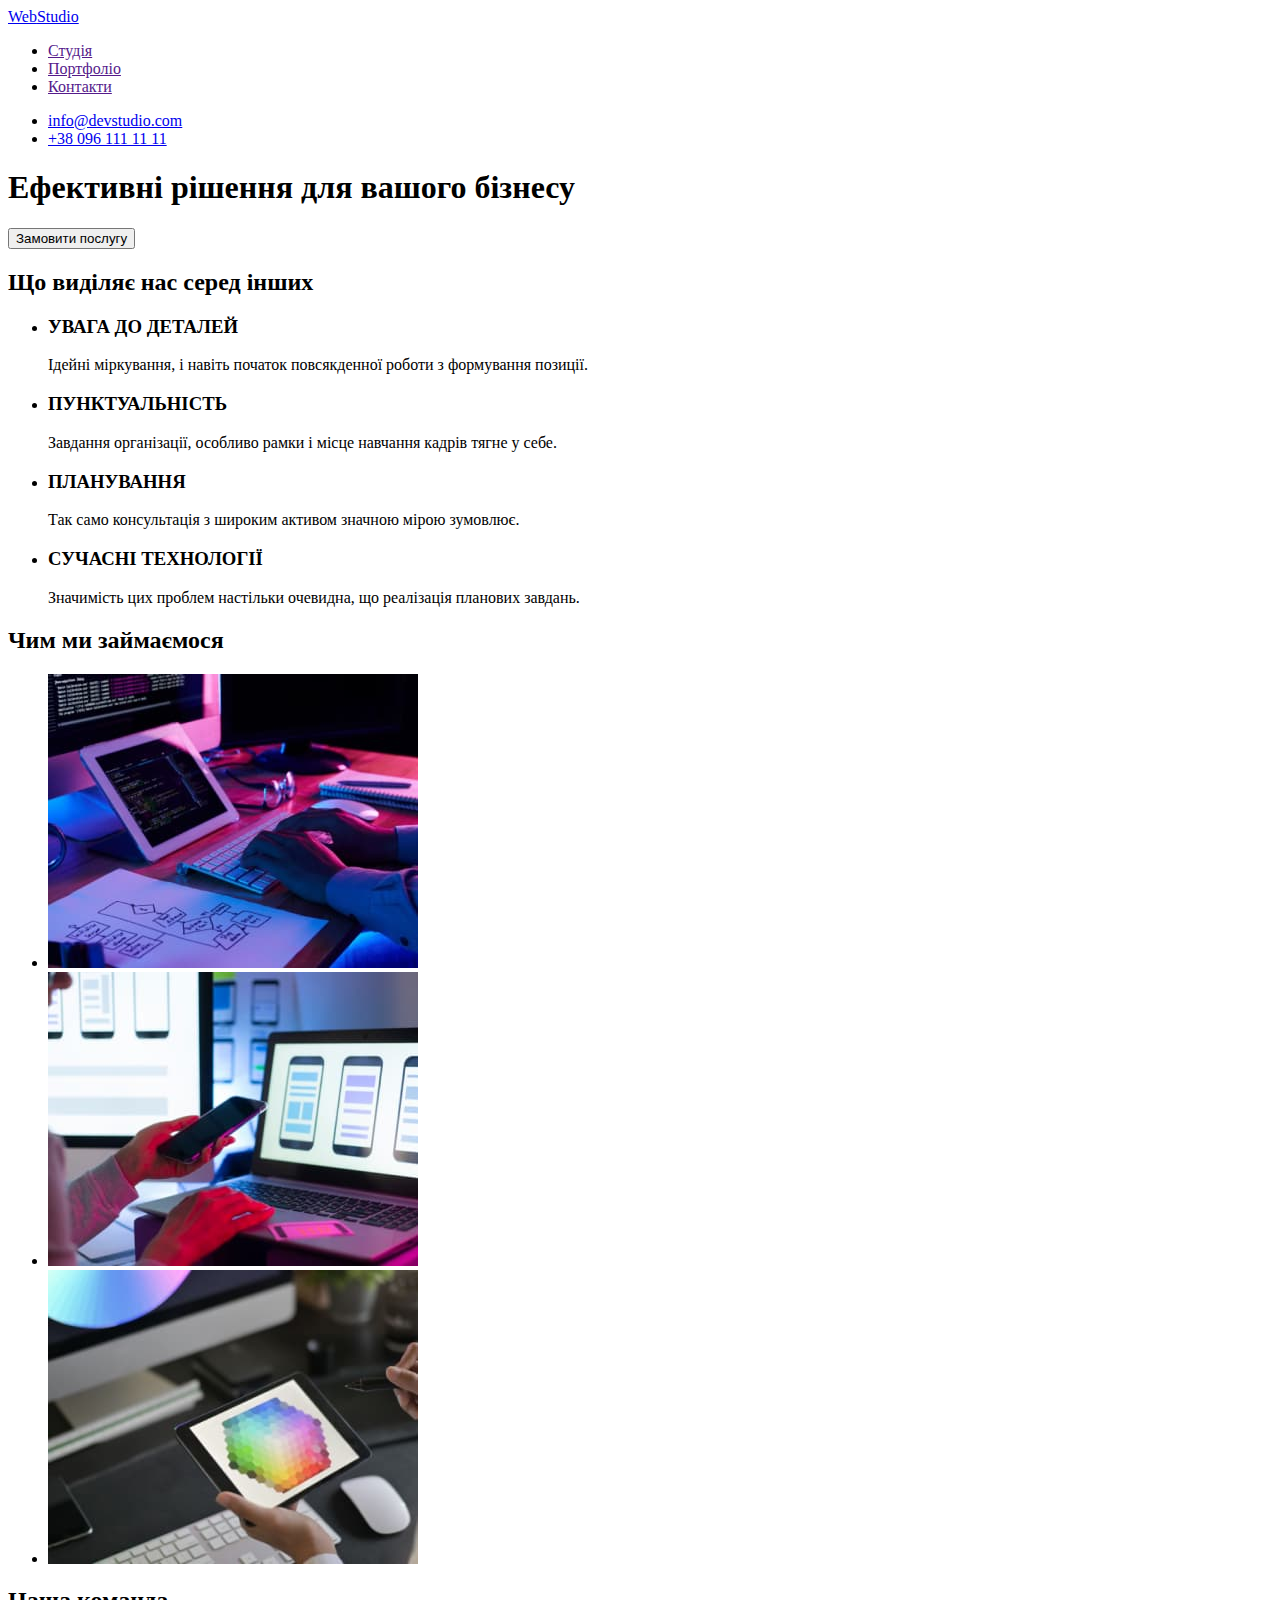
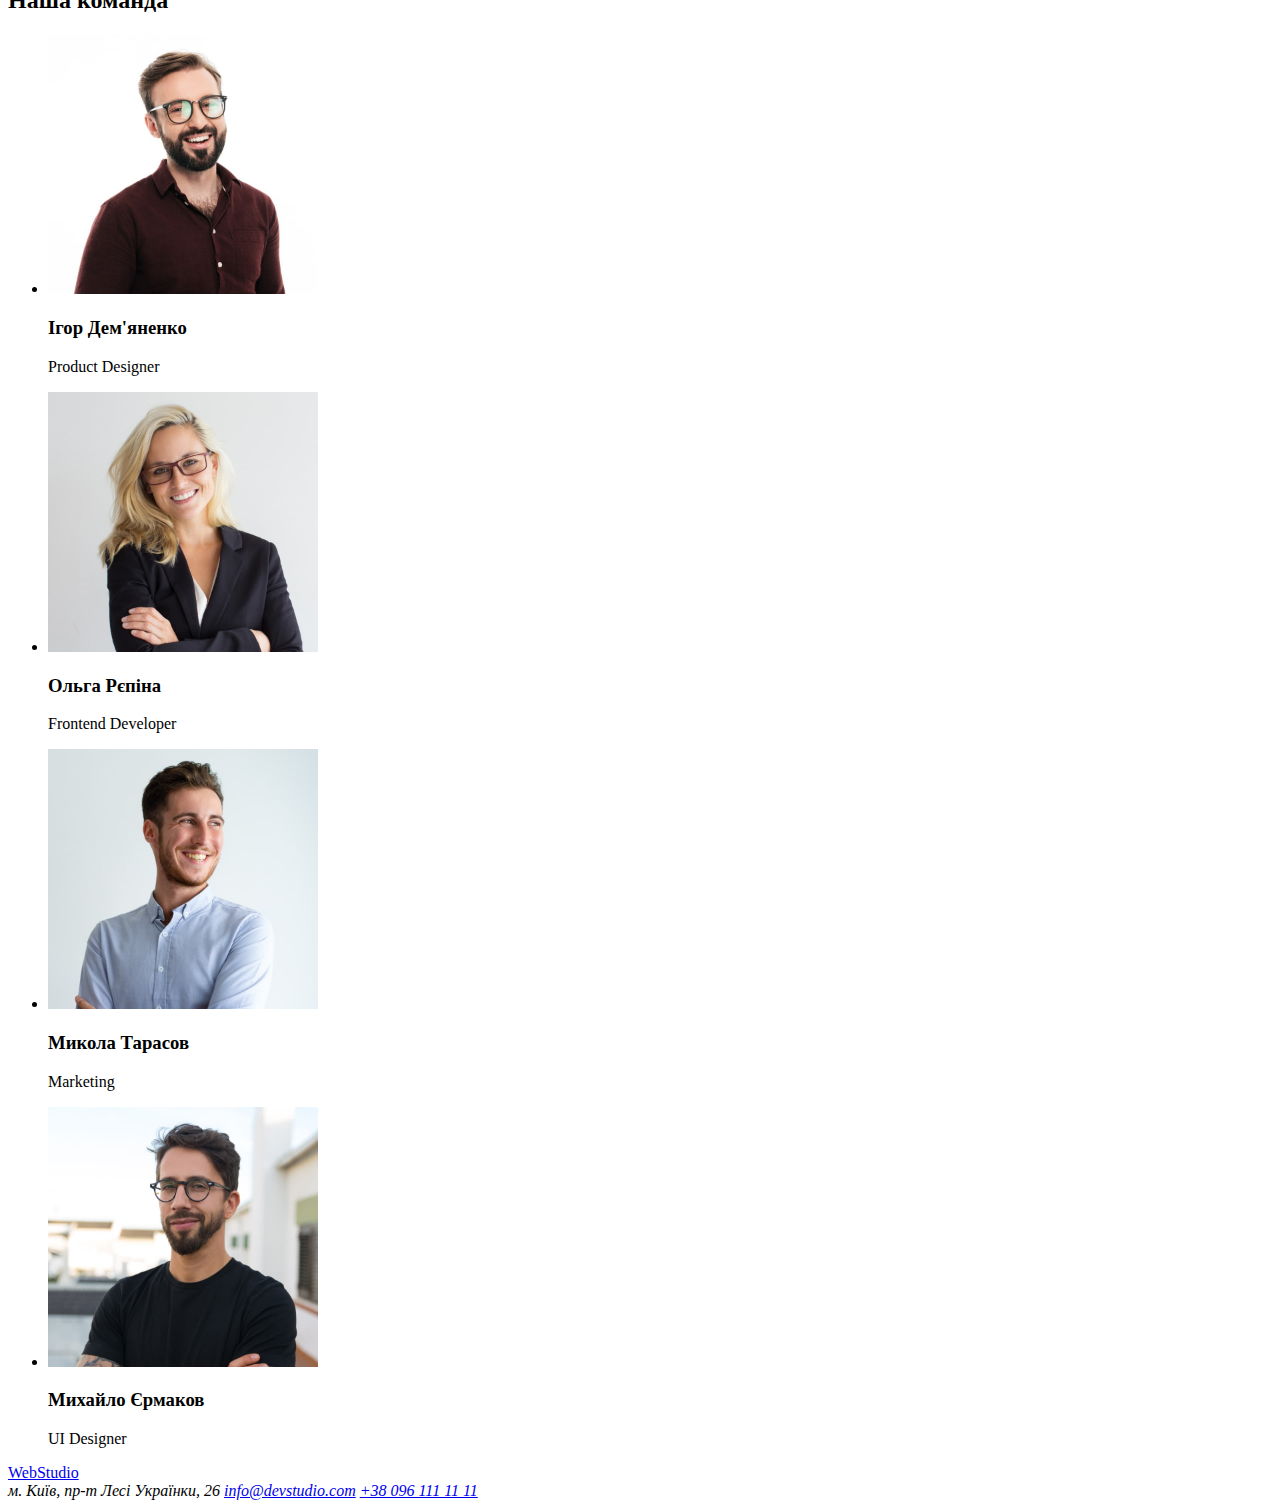
==== index.html @ d6f3c111 "Initial commit" ====
<!DOCTYPE html>
<html lang="uk">
<head>
	<meta charset="UTF-8">
	<meta name="viewport" content="width=device-width, initial-scale=1.0">
	<title>Студія ВЕБ дизайну</title>
</head>
<body>
	<header>
		<a href="/"><span class="logo1">Web</span><span class="logo2">Studio</span></a>
		<nav>
			<ul>
				<li><a href="">Студія</a></li>
				<li><a href="">Портфоліо</a></li>
				<li><a href="">Контакти</a></li>
			</ul>
		</nav>
		<ul>
			<li><a href="mailto:info@devstudio.com">info@devstudio.com</a></li>
			<li><a href="tel:+380961111111">+38 096 111 11 11</a></li>
		</ul>
	</header>
	<main>
		<section>
			<h1>Ефективні рішення для вашого бізнесу</h1>
			<button type="button">Замовити послугу</button>
		</section>
		<section>
			<h2>Що виділяє нас серед інших</h2>
			<ul>
				<li>
					<h3>УВАГА ДО ДЕТАЛЕЙ</h3>
					<p>Ідейні міркування, і навіть початок повсякденної роботи з формування позиції.</p>
				</li>
				<li>
					<h3>ПУНКТУАЛЬНІСТЬ</h3>
					<p>Завдання організації, особливо рамки і місце навчання кадрів тягне у себе.</p>
				</li>
				<li>
					<h3>ПЛАНУВАННЯ</h3>
					<p>Так само консультація з широким активом значною мірою зумовлює.</p>
				</li>
				<li>
					<h3>СУЧАСНІ ТЕХНОЛОГІЇ</h3>
					<p>Значимість цих проблем настільки очевидна, що реалізація планових завдань.</p>
				</li>
			</ul>
		</section>
		<section>
			<h2>Чим ми займаємося</h2>
			<ul>
				<li><img src="./images/work1.jpg" alt="Розробка сайтів" width="370"></li>
				<li><img src="./images/work2.jpg" alt="Розробка мобільних додатків" width="370"></li>
				<li><img src="./images/work3.jpg" alt="Веб дизайн" width="370"></li>
			</ul>
		</section>
		<section>
			<h2>Наша команда</h2>
			<ul>
				<li>
					<img src="./images/pers1.jpg" alt="Людина 1 - чоловік" width="270">
					<h3>Ігор Дем'яненко</h3>
					<p lang="en">Product Designer</p>
				</li>
				<li>
					<img src="./images/pers2.jpg" alt="Людина 2 - жінка" width="270">
					<h3>Ольга Рєпіна</h3>
					<p lang="en">Frontend Developer</p>
				</li>
				<li>
					<img src="./images/pers3.jpg" alt="Людина 3 - чоловік" width="270">
					<h3>Микола Тарасов</h3>
					<p lang="en">Marketing</p>
				</li>
				<li>
					<img src="./images/pers4.jpg" alt="Людина 4 - чоловік" width="270">
					<h3>Михайло Єрмаков</h3>
					<p lang="en">UI Designer</p>
				</li>
			</ul>
		</section>
	</main>
	<footer>
		<a href="/"><span class="logo1">Web</span><span class="logo2">Studio</span></a>
		<address>
			м. Київ, пр-т Лесі Українки, 26
			<a href="mailto:info@devstudio.com">info@devstudio.com</a>
			<a href="tel:+380961111111">+38 096 111 11 11</a>
		</address>
	</footer>
</body>
</html>
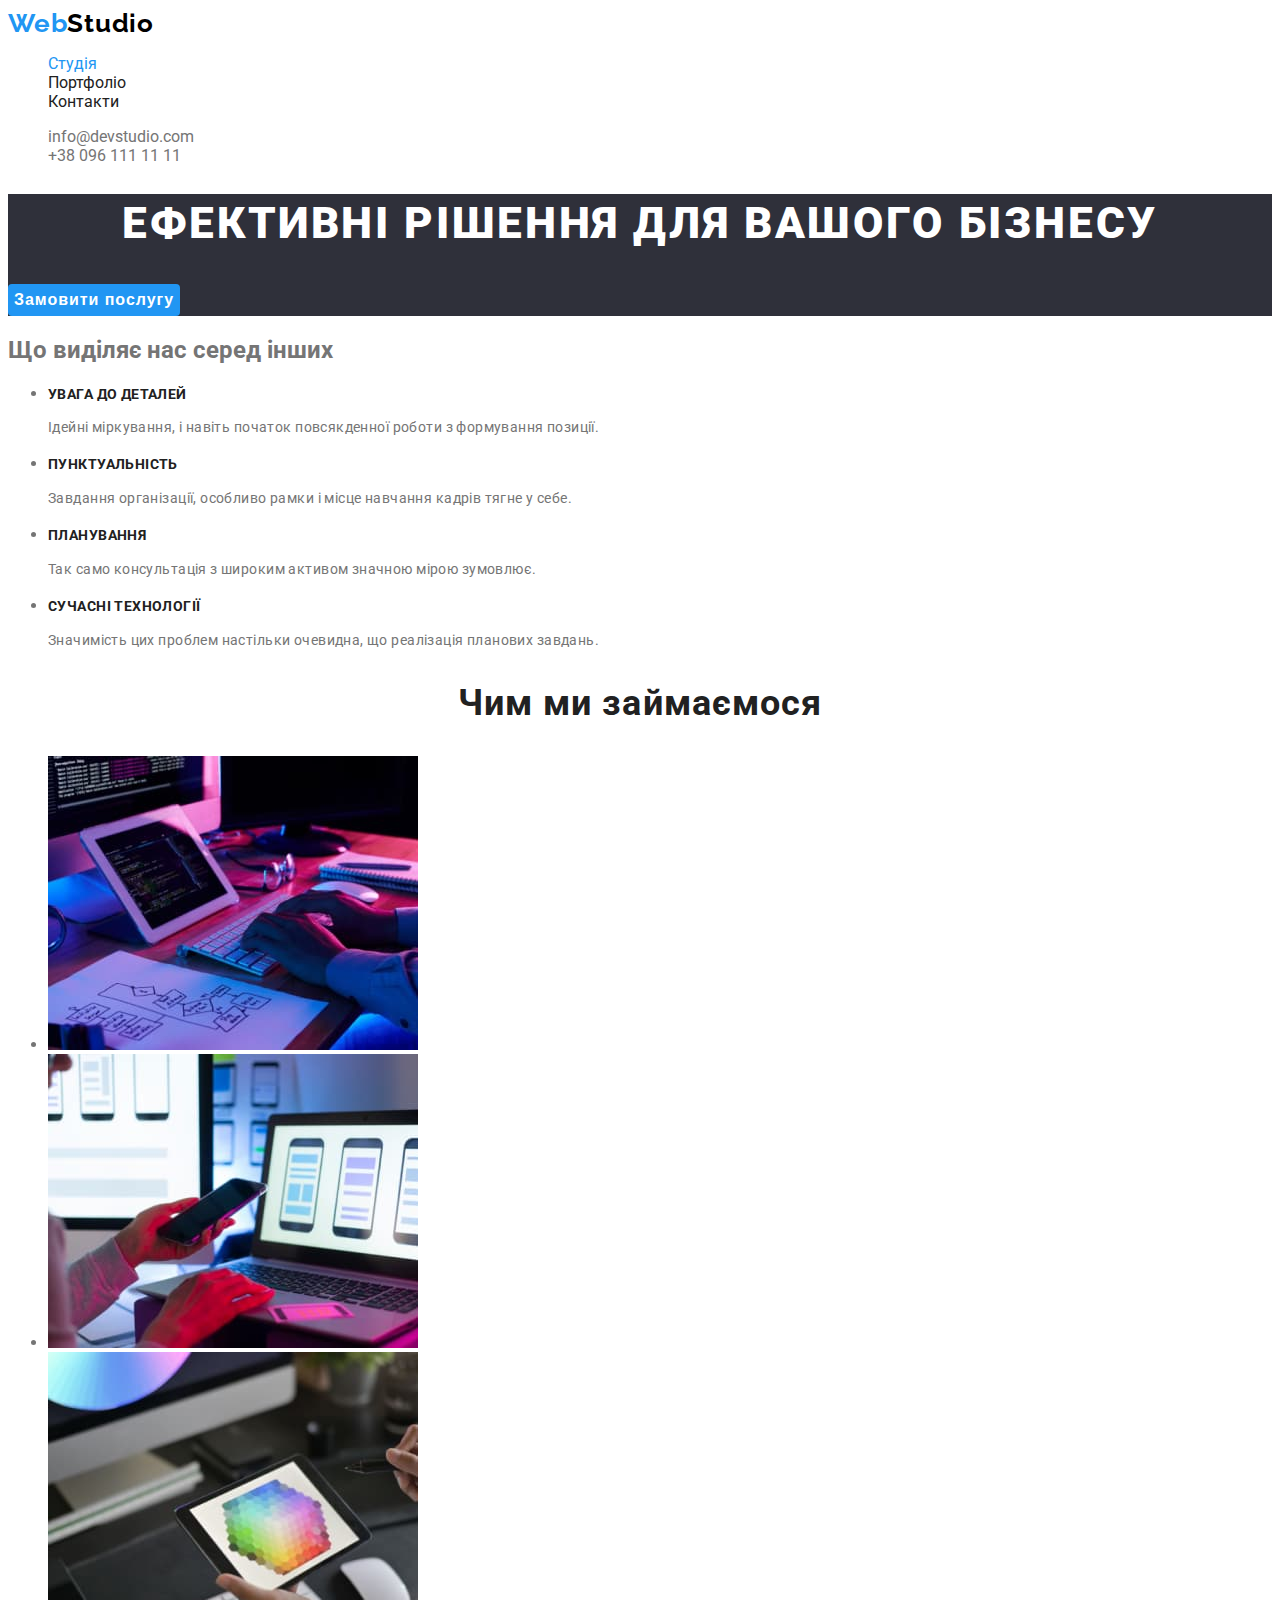
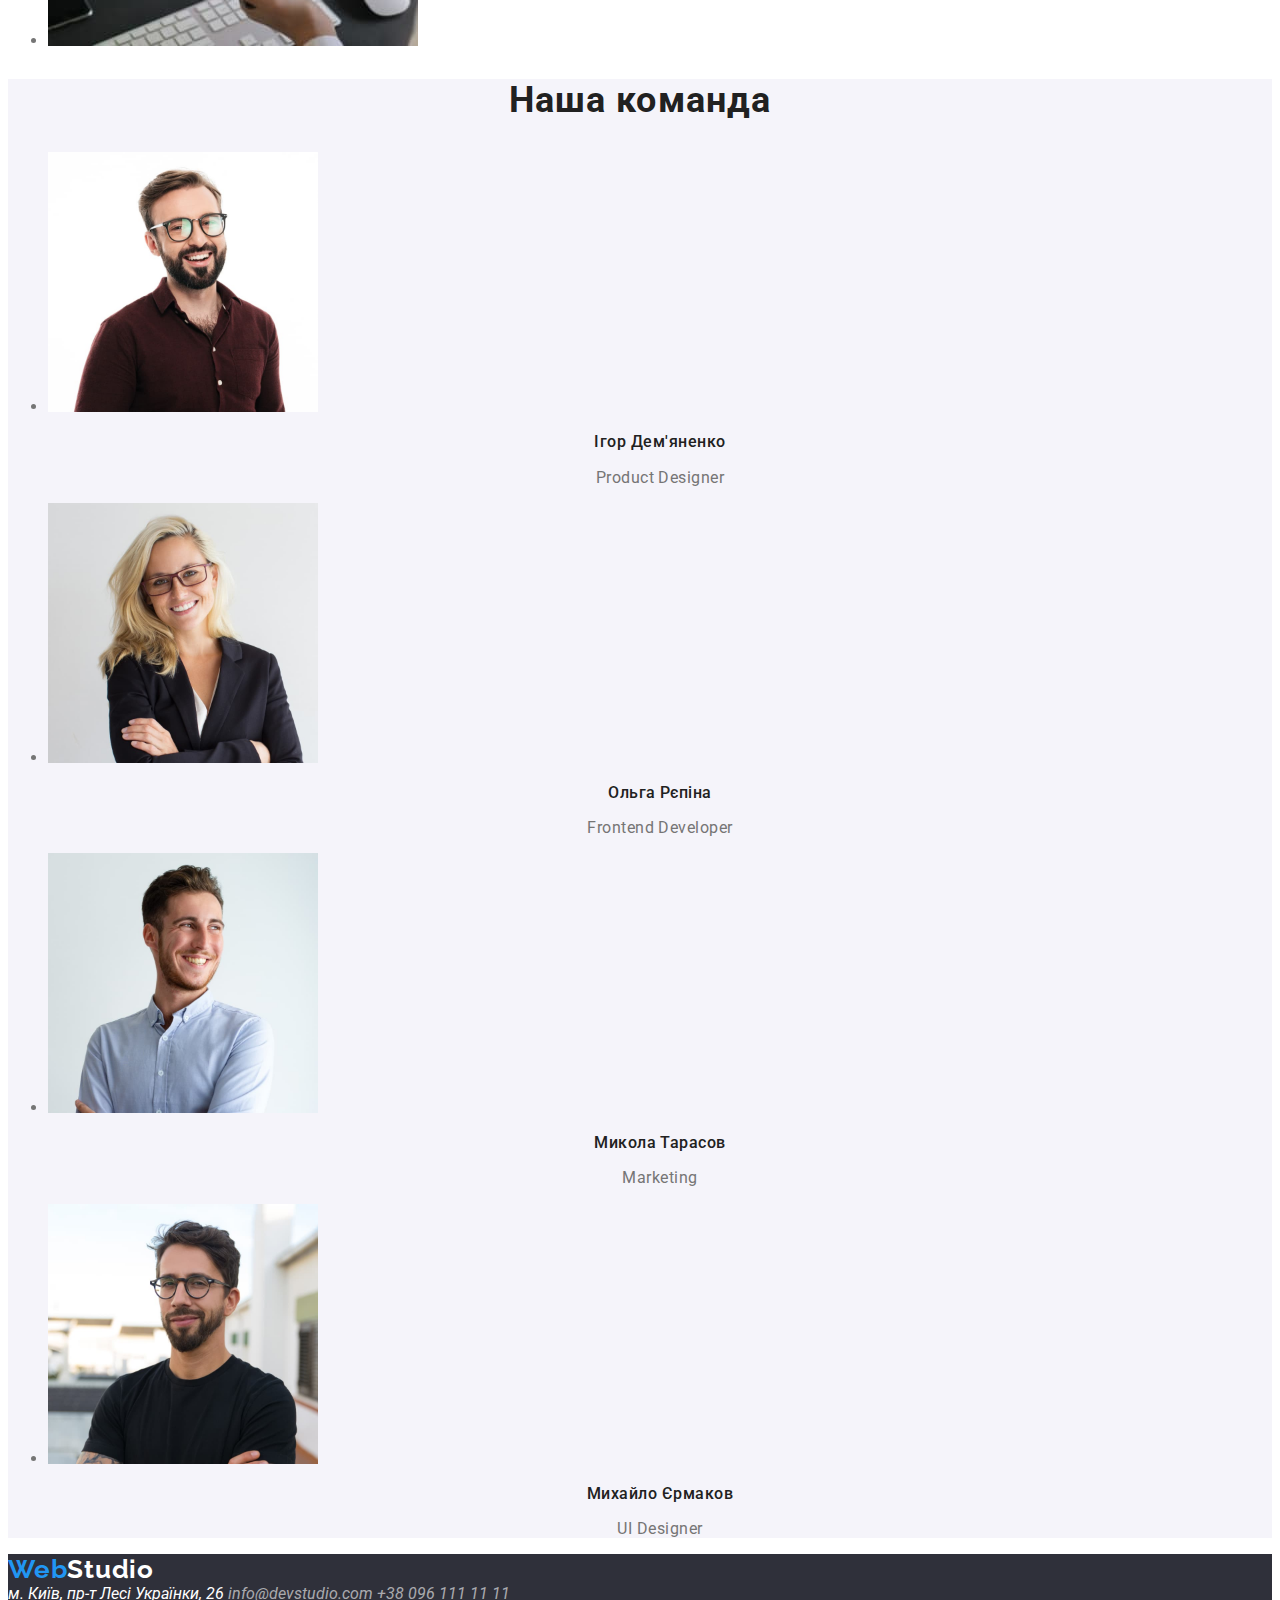
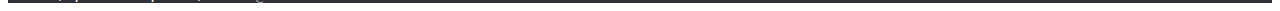
==== commit 835433d1: "Done" ====
--- a/index.html
+++ b/index.html
@@ -2,90 +2,95 @@
 <html lang="uk">
 <head>
 	<meta charset="UTF-8">
-	<meta name="viewport" content="width=device-width, initial-scale=1.0">
+	<meta name="viewport" content="width=device-width, initial-scale=2.0">
 	<title>Студія ВЕБ дизайну</title>
+	<link 
+		href="https://fonts.googleapis.com/css2?family=Raleway:wght@700&family=Roboto:wght@400;500;700;900&display=swap"
+		rel="stylesheet"
+	>
+	<link rel="stylesheet" href="./css/style.css">
 </head>
 <body>
 	<header>
-		<a href="/"><span class="logo1">Web</span><span class="logo2">Studio</span></a>
-		<nav>
-			<ul>
-				<li><a href="">Студія</a></li>
-				<li><a href="">Портфоліо</a></li>
-				<li><a href="">Контакти</a></li>
+		<a class="logo" href="/"><span class="logo-part">Web</span>Studio</a>
+		<nav class="header-nav">
+			<ul class="link">
+				<li><a href="" class="link current">Студія</a></li>
+				<li><a href="./portfolio.html" class="link">Портфоліо</a></li>
+				<li><a href="" class="link">Контакти</a></li>
 			</ul>
 		</nav>
-		<ul>
-			<li><a href="mailto:info@devstudio.com">info@devstudio.com</a></li>
-			<li><a href="tel:+380961111111">+38 096 111 11 11</a></li>
+		<ul class="contact link">
+			<li><a href="mailto:info@devstudio.com" class="link">info@devstudio.com</a></li>
+			<li><a href="tel:+380961111111" class="link">+38 096 111 11 11</a></li>
 		</ul>
 	</header>
 	<main>
-		<section>
-			<h1>Ефективні рішення для вашого бізнесу</h1>
-			<button type="button">Замовити послугу</button>
+		<section class="hero">
+			<h1 class="hero-title">Ефективні рішення для вашого бізнесу</h1>
+			<button type="button" class="button primary">Замовити послугу</button>
 		</section>
-		<section>
-			<h2>Що виділяє нас серед інших</h2>
-			<ul>
+		<section class="features">
+			<h2 class="feature-title">Що виділяє нас серед інших</h2>
+			<ul class="feature-list">
 				<li>
-					<h3>УВАГА ДО ДЕТАЛЕЙ</h3>
-					<p>Ідейні міркування, і навіть початок повсякденної роботи з формування позиції.</p>
+					<h3 class="title">УВАГА ДО ДЕТАЛЕЙ</h3>
+					<p class="text">Ідейні міркування, і навіть початок повсякденної роботи з формування позиції.</p>
 				</li>
 				<li>
-					<h3>ПУНКТУАЛЬНІСТЬ</h3>
-					<p>Завдання організації, особливо рамки і місце навчання кадрів тягне у себе.</p>
+					<h3 class="title">ПУНКТУАЛЬНІСТЬ</h3>
+					<p class="text">Завдання організації, особливо рамки і місце навчання кадрів тягне у себе.</p>
 				</li>
 				<li>
-					<h3>ПЛАНУВАННЯ</h3>
-					<p>Так само консультація з широким активом значною мірою зумовлює.</p>
+					<h3 class="title">ПЛАНУВАННЯ</h3>
+					<p class="text">Так само консультація з широким активом значною мірою зумовлює.</p>
 				</li>
 				<li>
-					<h3>СУЧАСНІ ТЕХНОЛОГІЇ</h3>
-					<p>Значимість цих проблем настільки очевидна, що реалізація планових завдань.</p>
+					<h3 class="title">СУЧАСНІ ТЕХНОЛОГІЇ</h3>
+					<p class="text">Значимість цих проблем настільки очевидна, що реалізація планових завдань.</p>
 				</li>
 			</ul>
 		</section>
-		<section>
-			<h2>Чим ми займаємося</h2>
+		<section class="section">
+			<h2  class="section-title">Чим ми займаємося</h2>
 			<ul>
-				<li><img src="./images/work1.jpg" alt="Розробка сайтів" width="370"></li>
-				<li><img src="./images/work2.jpg" alt="Розробка мобільних додатків" width="370"></li>
-				<li><img src="./images/work3.jpg" alt="Веб дизайн" width="370"></li>
+				<li><img src="./images/work1.jpg" alt="Розробка сайтів" width="370" height="294"></li>
+				<li><img src="./images/work2.jpg" alt="Розробка мобільних додатків" width="370" height="294"></li>
+				<li><img src="./images/work3.jpg" alt="Веб дизайн" width="370" height="294"></li>
 			</ul>
 		</section>
-		<section>
-			<h2>Наша команда</h2>
-			<ul>
+		<section class="command">
+			<h2  class="section-title">Наша команда</h2>
+			<ul class="command-list">
 				<li>
-					<img src="./images/pers1.jpg" alt="Людина 1 - чоловік" width="270">
-					<h3>Ігор Дем'яненко</h3>
-					<p lang="en">Product Designer</p>
+					<img src="./images/pers1.jpg" alt="Людина 1 - чоловік" width="270" height="260">
+					<h3 class="title">Ігор Дем'яненко</h3>
+					<p class="text" lang="en">Product Designer</p>
 				</li>
 				<li>
-					<img src="./images/pers2.jpg" alt="Людина 2 - жінка" width="270">
-					<h3>Ольга Рєпіна</h3>
-					<p lang="en">Frontend Developer</p>
+					<img src="./images/pers2.jpg" alt="Людина 2 - жінка" width="270" height="260">
+					<h3 class="title">Ольга Рєпіна</h3>
+					<p class="text" lang="en">Frontend Developer</p>
 				</li>
 				<li>
-					<img src="./images/pers3.jpg" alt="Людина 3 - чоловік" width="270">
-					<h3>Микола Тарасов</h3>
-					<p lang="en">Marketing</p>
+					<img src="./images/pers3.jpg" alt="Людина 3 - чоловік" width="270" height="260">
+					<h3 class="title">Микола Тарасов</h3>
+					<p class="text" lang="en">Marketing</p>
 				</li>
 				<li>
-					<img src="./images/pers4.jpg" alt="Людина 4 - чоловік" width="270">
-					<h3>Михайло Єрмаков</h3>
-					<p lang="en">UI Designer</p>
+					<img src="./images/pers4.jpg" alt="Людина 4 - чоловік" width="270" height="260">
+					<h3 class="title">Михайло Єрмаков</h3>
+					<p class="text" lang="en">UI Designer</p>
 				</li>
 			</ul>
 		</section>
 	</main>
-	<footer>
-		<a href="/"><span class="logo1">Web</span><span class="logo2">Studio</span></a>
-		<address>
+	<footer class="footer">
+		<a class="logo" href="/"><span class="logo-part">Web</span>Studio</a>
+		<address class="address">
 			м. Київ, пр-т Лесі Українки, 26
-			<a href="mailto:info@devstudio.com">info@devstudio.com</a>
-			<a href="tel:+380961111111">+38 096 111 11 11</a>
+			<a href="mailto:info@devstudio.com" class="link">info@devstudio.com</a>
+			<a href="tel:+380961111111" class="link">+38 096 111 11 11</a>
 		</address>
 	</footer>
 </body>
--- a/css/style.css
+++ b/css/style.css
@@ -0,0 +1,209 @@
+/* Common styles */
+
+:root {
+	--c-accent: #2196F3;
+	--c-title: #212121;
+	--c-text: #757575;
+	--c-text-second: rgba(255, 255, 255, 0.60);
+	--c-text-invers: white;
+	--c-backgr-prime: white;
+	--c-backgr-second: #F5F4FA;
+	--c-backgr-dark: #2F303A;
+}
+
+body {
+	color: var(--c-text);
+	background-color: var(--c-backgr-prime);
+	font-family: 'Roboto', sans-serif;
+}
+
+/* Logo */
+
+.logo {
+	color: black;
+	--c-logo-part: var(--c-accent);
+	font-family: 'Raleway', sans-serif;
+	font-size: 26px;
+	font-weight: 700;
+	letter-spacing: 0.78px;
+	text-decoration: none;
+}
+
+.logo .logo-part {
+	color: var(--c-logo-part);
+}
+
+footer > .logo {
+	color: var(--c-text-invers);
+}
+
+.logo:hover,
+.logo:focus {
+	color: var(--c-accent);
+	--c-logo-part: black;
+}
+
+footer>.logo:hover,
+footer>.logo:focus {
+	--c-logo-part: var(--c-text-invers);
+}
+
+/* Header */
+
+.link {
+	text-decoration: none;
+	list-style: none;
+}
+
+.header-nav .link {
+	color: var(--c-title);
+	text-decoration: none;
+}
+
+.link.current {
+	color: var(--c-accent)
+}
+
+.contact .link {
+	color: var(--c-text);
+	text-decoration: none;
+}
+
+.header-nav .link:hover,
+.header-nav .link:focus,
+.contact .link:hover,
+.contact .link:focus {
+	color: var(--c-accent)
+}
+
+.address {
+	color: var(--c-text-invers);
+}
+
+.address .link {
+	color: var(--c-text-second);
+	text-decoration: none;
+}
+
+.address .link:hover,
+.address .link:focus {
+	color: var(--c-accent)
+}
+
+/* Styles for index.html */
+
+.title {
+	color: var(--c-title);
+}
+
+.button {
+	color: var(--c-title);
+	text-align: center;
+	background-color: var(--c-backgr-second);
+	border-style: none;
+	border-radius: 4px;
+	font-size: 16px;
+	font-weight: 500;
+	line-height: 1.63; /* 26px 162.5% */
+	letter-spacing: 0.48px;
+}
+
+.button:hover,
+.button:focus {
+	color: var(--c-text-invers);
+	background-color: var(--c-accent);
+	cursor: pointer;
+}
+
+.button.primary {
+	color: var(--c-text-invers);
+	text-align: center;
+	background-color: var(--c-accent);
+	font-size: 16px;
+	font-weight: 700;
+	line-height: 1.88; /* 187.5% */
+	letter-spacing: 0.96px;
+}
+
+.button.primary:hover,
+.button.primary:focus {
+	color: var(--c-title);
+	background-color: var(--c-backgr-second);
+}
+
+.hero-title {
+	color: var(--c-backgr-prime);
+	text-align: center;
+	font-size: 44px;
+	font-weight: 900;
+	line-height: 1.36; /* 60px 136.364% */
+	letter-spacing: 2.64px;
+	text-transform: uppercase;
+}
+
+.section-title {
+	color: var(--c-title);
+	text-align: center;
+	font-size: 36px;
+	font-weight: 700;
+	line-height: 1.2;
+	letter-spacing: 1.08px;
+}
+
+.feature-list .title {
+	font-size: 14px;
+	font-weight: 700;
+	line-height: 1.2;
+	letter-spacing: 0.42px;
+	text-transform: uppercase;
+}
+
+.feature-list .text {
+	font-size: 14px;
+	font-weight: 400;
+	line-height: 1.71; /* 24px 171.429% */
+	letter-spacing: 0.42px;
+}
+
+.command-list .title {
+	text-align: center;
+	font-size: 16px;
+	font-weight: 500;
+	line-height: 1.2;
+	letter-spacing: 0.48px;
+}
+
+.command-list .text {
+	text-align: center;
+	font-size: 16px;
+	font-weight: 400;
+	line-height: 1.2;
+	letter-spacing: 0.48px;
+}
+
+.portfolio-list .title {
+	color: var(--c-title);
+	font-size: 18px;
+	font-weight: 700;
+	line-height: 2; /* 36px 200% */
+	letter-spacing: 1.08px;
+}
+
+.portfolio-list .text {
+	color: var(--c-text);
+	font-size: 16px;
+	font-weight: 400;
+	line-height: 1.88; /*30px 187.5% */
+	letter-spacing: 0.48px;
+}
+
+.hero {
+	background-color: var(--c-backgr-dark);
+}
+.command {
+	background-color: var(--c-backgr-second);
+}
+
+.footer {
+	background-color: var(--c-backgr-dark);
+}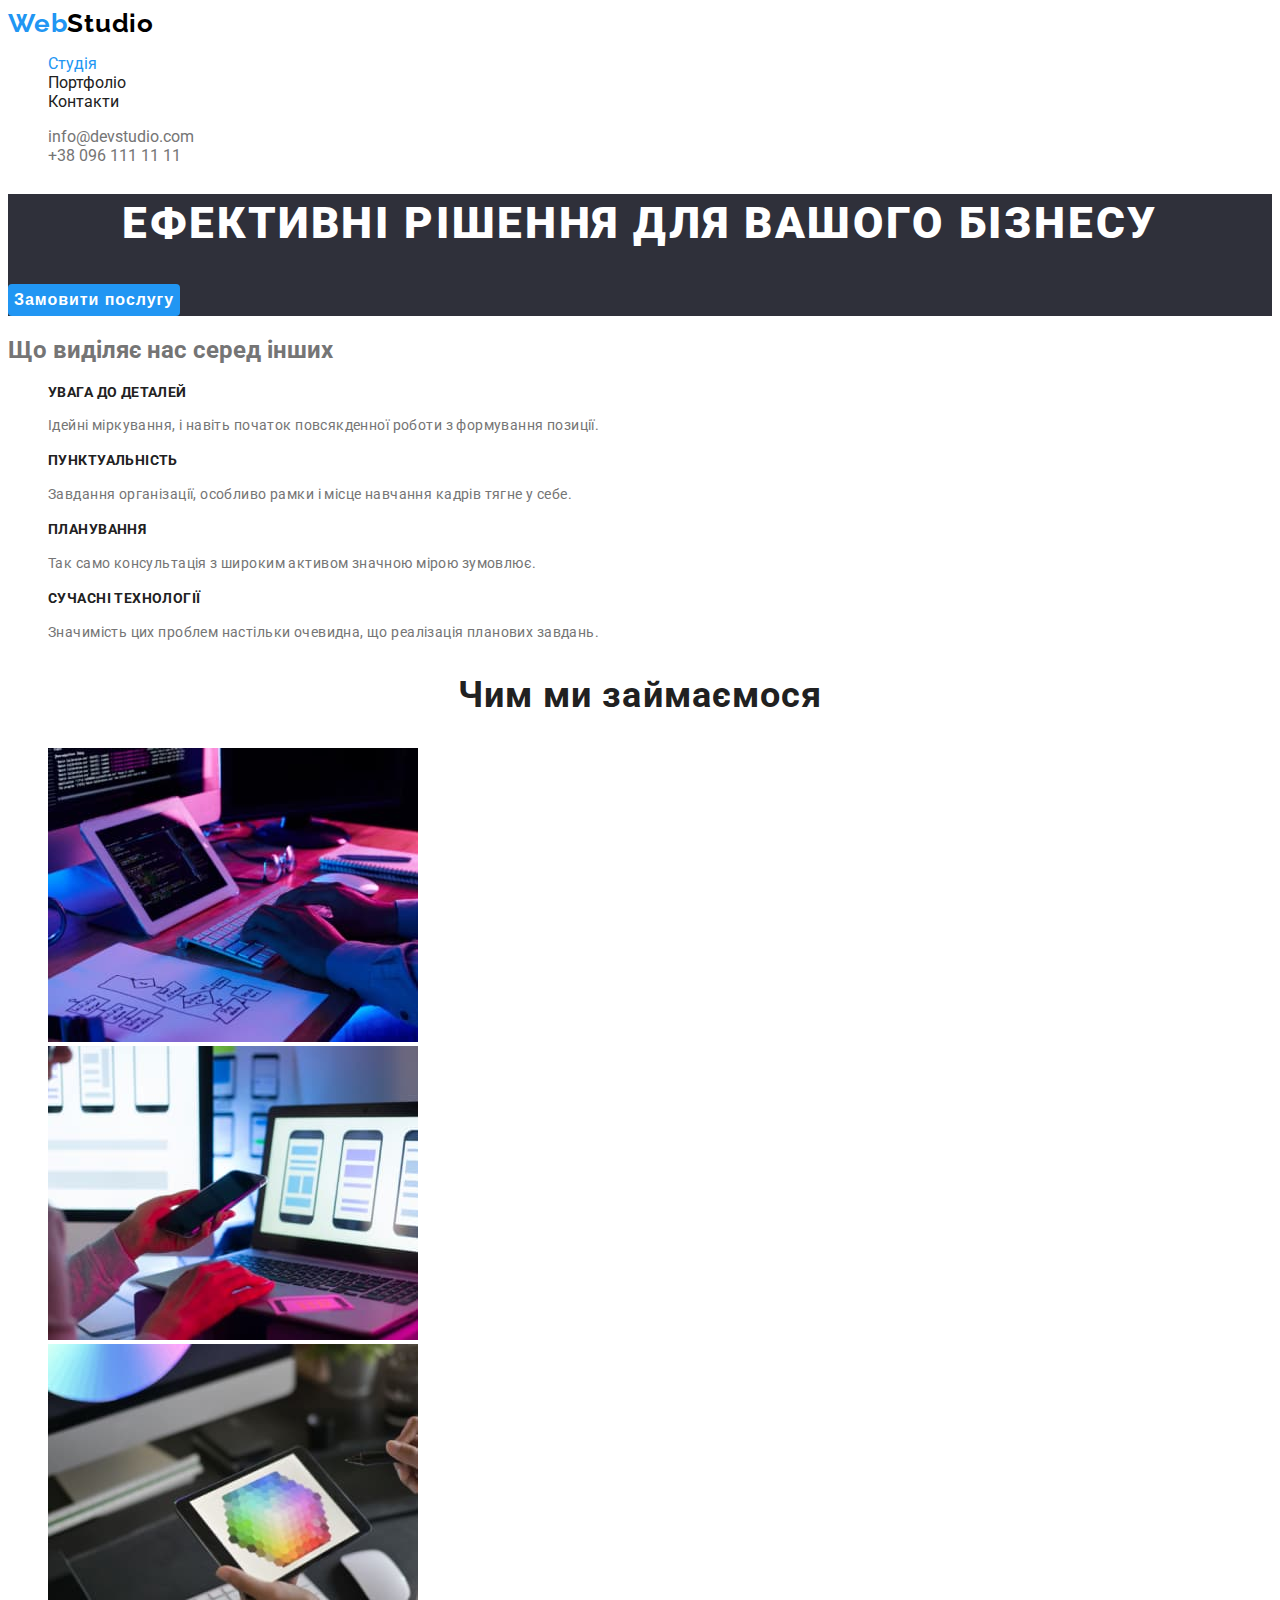
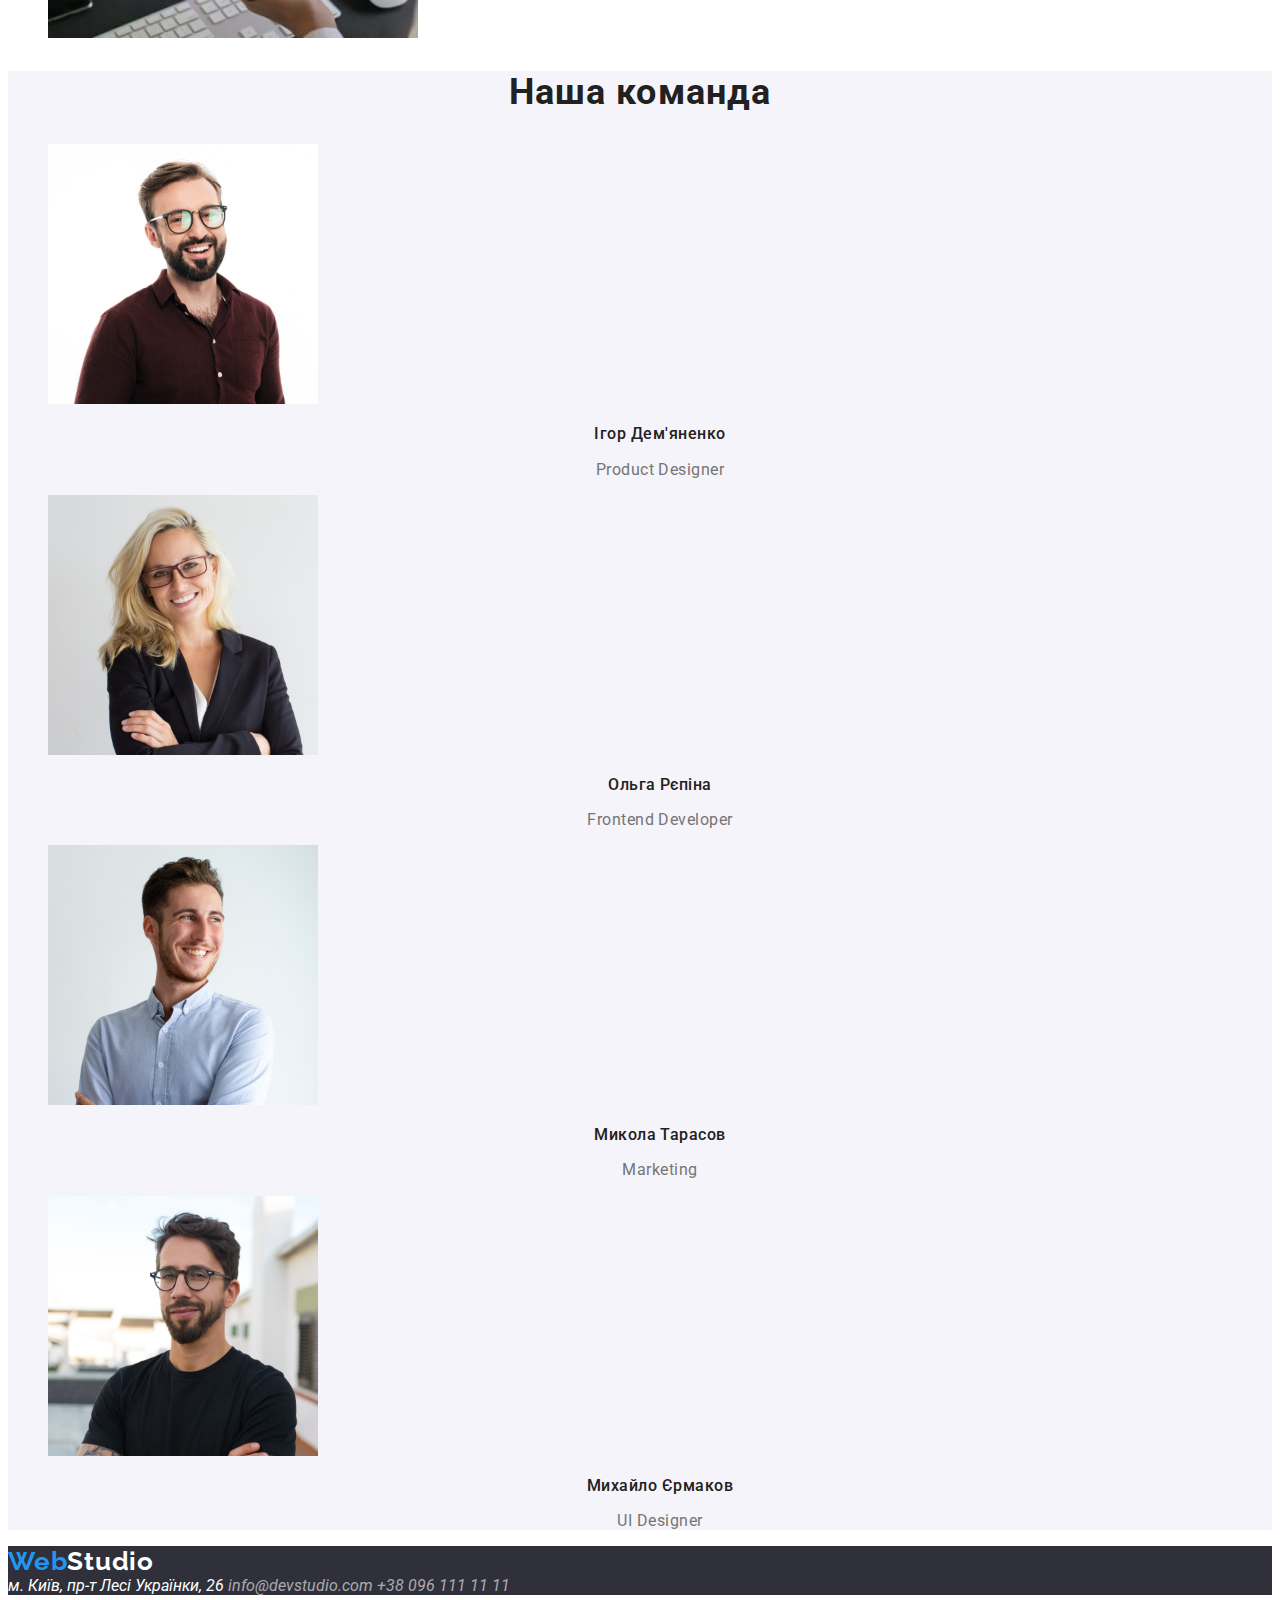
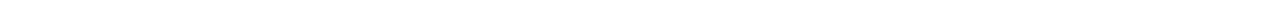
==== commit 667c2fb5: "Added list-style: none;" ====
--- a/index.html
+++ b/index.html
@@ -10,9 +10,12 @@
 	>
 	<link rel="stylesheet" href="./css/style.css">
 </head>
+
 <body>
+
 	<header>
 		<a class="logo" href="/"><span class="logo-part">Web</span>Studio</a>
+		
 		<nav class="header-nav">
 			<ul class="link">
 				<li><a href="" class="link current">Студія</a></li>
@@ -20,19 +23,22 @@
 				<li><a href="" class="link">Контакти</a></li>
 			</ul>
 		</nav>
+
 		<ul class="contact link">
 			<li><a href="mailto:info@devstudio.com" class="link">info@devstudio.com</a></li>
 			<li><a href="tel:+380961111111" class="link">+38 096 111 11 11</a></li>
 		</ul>
 	</header>
+
 	<main>
 		<section class="hero">
 			<h1 class="hero-title">Ефективні рішення для вашого бізнесу</h1>
 			<button type="button" class="button primary">Замовити послугу</button>
 		</section>
+
 		<section class="features">
 			<h2 class="feature-title">Що виділяє нас серед інших</h2>
-			<ul class="feature-list">
+			<ul class="feature-list link">
 				<li>
 					<h3 class="title">УВАГА ДО ДЕТАЛЕЙ</h3>
 					<p class="text">Ідейні міркування, і навіть початок повсякденної роботи з формування позиції.</p>
@@ -51,17 +57,19 @@
 				</li>
 			</ul>
 		</section>
+
 		<section class="section">
 			<h2  class="section-title">Чим ми займаємося</h2>
-			<ul>
+			<ul class="link">
 				<li><img src="./images/work1.jpg" alt="Розробка сайтів" width="370" height="294"></li>
 				<li><img src="./images/work2.jpg" alt="Розробка мобільних додатків" width="370" height="294"></li>
 				<li><img src="./images/work3.jpg" alt="Веб дизайн" width="370" height="294"></li>
 			</ul>
 		</section>
+
 		<section class="command">
 			<h2  class="section-title">Наша команда</h2>
-			<ul class="command-list">
+			<ul class="command-list link">
 				<li>
 					<img src="./images/pers1.jpg" alt="Людина 1 - чоловік" width="270" height="260">
 					<h3 class="title">Ігор Дем'яненко</h3>
@@ -85,6 +93,7 @@
 			</ul>
 		</section>
 	</main>
+
 	<footer class="footer">
 		<a class="logo" href="/"><span class="logo-part">Web</span>Studio</a>
 		<address class="address">
@@ -93,5 +102,7 @@
 			<a href="tel:+380961111111" class="link">+38 096 111 11 11</a>
 		</address>
 	</footer>
+
 </body>
+
 </html>--- a/css/style.css
+++ b/css/style.css
@@ -90,6 +90,10 @@
 	color: var(--c-accent)
 }
 
+.footer {
+	background-color: var(--c-backgr-dark);
+}
+
 /* Styles for index.html */
 
 .title {
@@ -165,6 +169,8 @@
 	letter-spacing: 0.42px;
 }
 
+/*  Styles for portfolio.html */
+
 .command-list .title {
 	text-align: center;
 	font-size: 16px;
@@ -200,10 +206,7 @@
 .hero {
 	background-color: var(--c-backgr-dark);
 }
+
 .command {
 	background-color: var(--c-backgr-second);
-}
-
-.footer {
-	background-color: var(--c-backgr-dark);
 }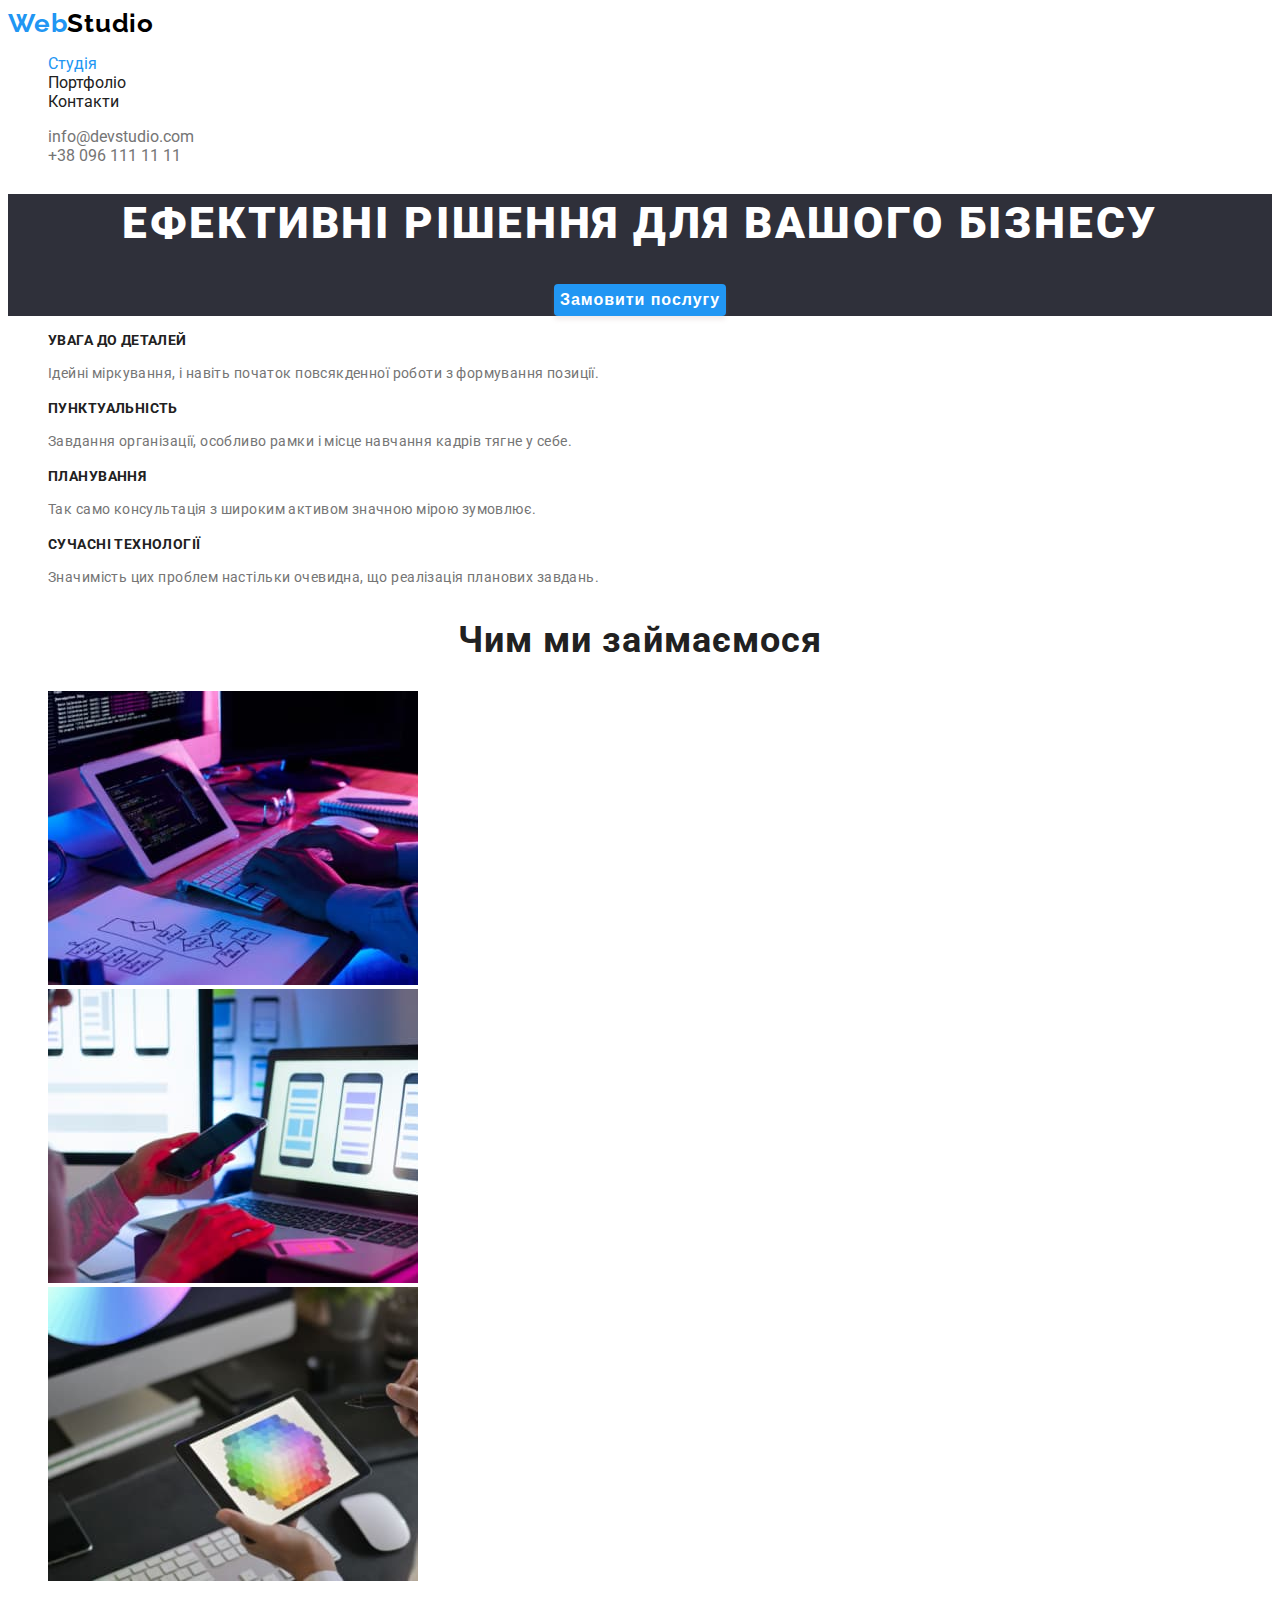
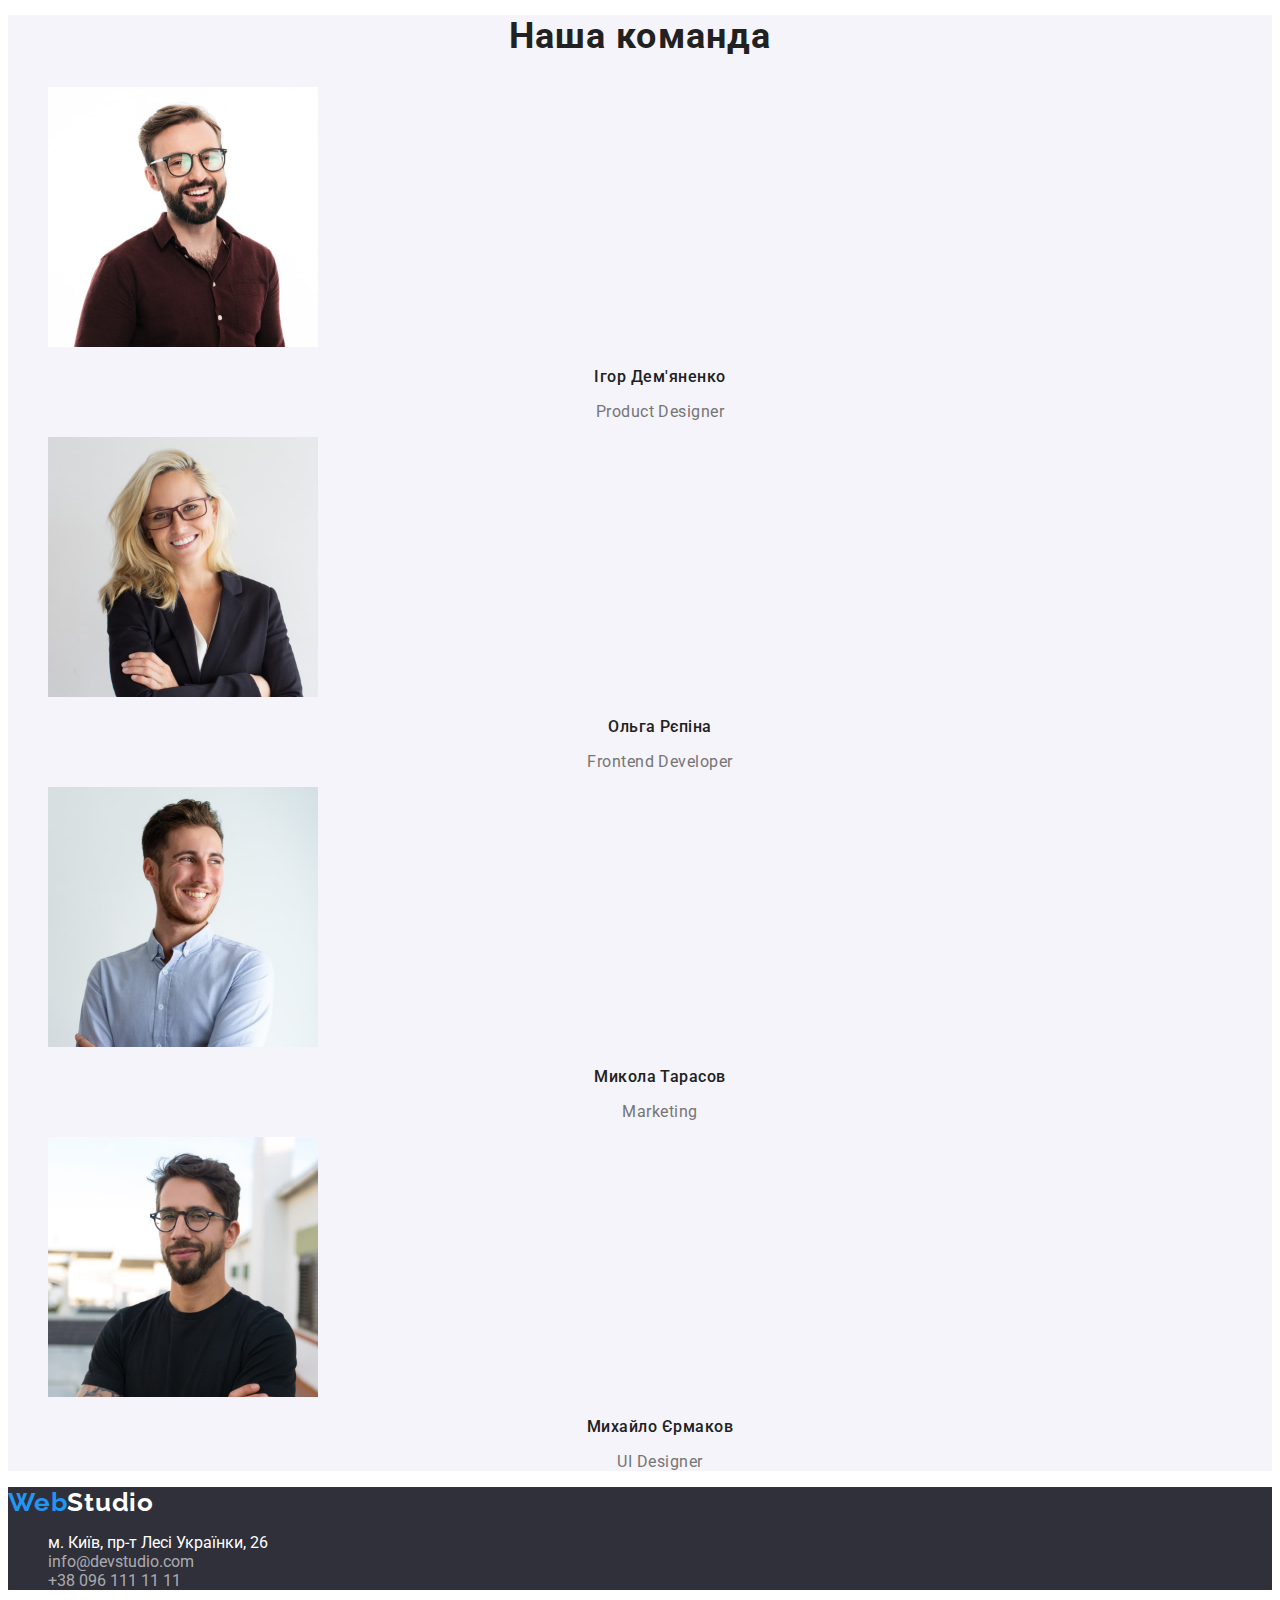
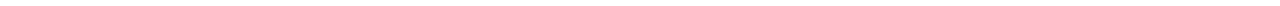
==== commit 2f8c28b4: "Fixed after verification" ====
--- a/index.html
+++ b/index.html
@@ -1,108 +1,122 @@
 <!DOCTYPE html>
 <html lang="uk">
-<head>
-	<meta charset="UTF-8">
-	<meta name="viewport" content="width=device-width, initial-scale=2.0">
-	<title>Студія ВЕБ дизайну</title>
-	<link 
-		href="https://fonts.googleapis.com/css2?family=Raleway:wght@700&family=Roboto:wght@400;500;700;900&display=swap"
-		rel="stylesheet"
-	>
-	<link rel="stylesheet" href="./css/style.css">
-</head>
+  <head>
+    <meta charset="UTF-8" />
+    <meta name="viewport" content="width=device-width, initial-scale=2.0" />
+    <title>Студія ВЕБ дизайну</title>
+    <link rel="preconnec" href="https://fonts.googleapis.com" />
+    <link rel="preconnec" href="https://fonts.gstatic.com" crossorigin />
+    <link
+      href="https://fonts.googleapis.com/css2?family=Raleway:wght@700&family=Roboto:wght@400;500;700;900&display=swap"
+      rel="stylesheet"
+    />
+    <link rel="stylesheet" href="./css/style.css" />
+  </head>
 
-<body>
+  <body>
+    <header>
+      <a class="logo" href="/"><span class="logo-part">Web</span>Studio</a>
 
-	<header>
-		<a class="logo" href="/"><span class="logo-part">Web</span>Studio</a>
-		
-		<nav class="header-nav">
-			<ul class="link">
-				<li><a href="" class="link current">Студія</a></li>
-				<li><a href="./portfolio.html" class="link">Портфоліо</a></li>
-				<li><a href="" class="link">Контакти</a></li>
-			</ul>
-		</nav>
+      <nav class="header-nav">
+        <ul class="link">
+          <li><a href="./index.html" class="link current">Студія</a></li>
+          <li><a href="./portfolio.html" class="link">Портфоліо</a></li>
+          <li><a href="" class="link">Контакти</a></li>
+        </ul>
+      </nav>
 
-		<ul class="contact link">
-			<li><a href="mailto:info@devstudio.com" class="link">info@devstudio.com</a></li>
-			<li><a href="tel:+380961111111" class="link">+38 096 111 11 11</a></li>
-		</ul>
-	</header>
+      <ul class="contact link">
+        <li><a href="mailto:info@devstudio.com" class="link">info@devstudio.com</a></li>
+        <li><a href="tel:+380961111111" class="link">+38 096 111 11 11</a></li>
+      </ul>
+    </header>
 
-	<main>
-		<section class="hero">
-			<h1 class="hero-title">Ефективні рішення для вашого бізнесу</h1>
-			<button type="button" class="button primary">Замовити послугу</button>
-		</section>
+    <main>
+      <section class="hero">
+        <h1 class="hero-title">Ефективні рішення для вашого бізнесу</h1>
+        <button type="button" class="button primary">Замовити послугу</button>
+      </section>
 
-		<section class="features">
-			<h2 class="feature-title">Що виділяє нас серед інших</h2>
-			<ul class="feature-list link">
-				<li>
-					<h3 class="title">УВАГА ДО ДЕТАЛЕЙ</h3>
-					<p class="text">Ідейні міркування, і навіть початок повсякденної роботи з формування позиції.</p>
-				</li>
-				<li>
-					<h3 class="title">ПУНКТУАЛЬНІСТЬ</h3>
-					<p class="text">Завдання організації, особливо рамки і місце навчання кадрів тягне у себе.</p>
-				</li>
-				<li>
-					<h3 class="title">ПЛАНУВАННЯ</h3>
-					<p class="text">Так само консультація з широким активом значною мірою зумовлює.</p>
-				</li>
-				<li>
-					<h3 class="title">СУЧАСНІ ТЕХНОЛОГІЇ</h3>
-					<p class="text">Значимість цих проблем настільки очевидна, що реалізація планових завдань.</p>
-				</li>
-			</ul>
-		</section>
+      <section class="features">
+        <h2 class="feature-title">Що виділяє нас серед інших</h2>
+        <ul class="feature-list link">
+          <li>
+            <h3 class="title">УВАГА ДО ДЕТАЛЕЙ</h3>
+            <p class="text">
+              Ідейні міркування, і навіть початок повсякденної роботи з формування позиції.
+            </p>
+          </li>
+          <li>
+            <h3 class="title">ПУНКТУАЛЬНІСТЬ</h3>
+            <p class="text">
+              Завдання організації, особливо рамки і місце навчання кадрів тягне у себе.
+            </p>
+          </li>
+          <li>
+            <h3 class="title">ПЛАНУВАННЯ</h3>
+            <p class="text">Так само консультація з широким активом значною мірою зумовлює.</p>
+          </li>
+          <li>
+            <h3 class="title">СУЧАСНІ ТЕХНОЛОГІЇ</h3>
+            <p class="text">
+              Значимість цих проблем настільки очевидна, що реалізація планових завдань.
+            </p>
+          </li>
+        </ul>
+      </section>
 
-		<section class="section">
-			<h2  class="section-title">Чим ми займаємося</h2>
-			<ul class="link">
-				<li><img src="./images/work1.jpg" alt="Розробка сайтів" width="370" height="294"></li>
-				<li><img src="./images/work2.jpg" alt="Розробка мобільних додатків" width="370" height="294"></li>
-				<li><img src="./images/work3.jpg" alt="Веб дизайн" width="370" height="294"></li>
-			</ul>
-		</section>
+      <section class="section">
+        <h2 class="section-title">Чим ми займаємося</h2>
+        <ul class="link">
+          <li><img src="./images/work1.jpg" alt="Розробка сайтів" width="370" height="294" /></li>
+          <li>
+            <img
+              src="./images/work2.jpg"
+              alt="Розробка мобільних додатків"
+              width="370"
+              height="294"
+            />
+          </li>
+          <li><img src="./images/work3.jpg" alt="Веб дизайн" width="370" height="294" /></li>
+        </ul>
+      </section>
 
-		<section class="command">
-			<h2  class="section-title">Наша команда</h2>
-			<ul class="command-list link">
-				<li>
-					<img src="./images/pers1.jpg" alt="Людина 1 - чоловік" width="270" height="260">
-					<h3 class="title">Ігор Дем'яненко</h3>
-					<p class="text" lang="en">Product Designer</p>
-				</li>
-				<li>
-					<img src="./images/pers2.jpg" alt="Людина 2 - жінка" width="270" height="260">
-					<h3 class="title">Ольга Рєпіна</h3>
-					<p class="text" lang="en">Frontend Developer</p>
-				</li>
-				<li>
-					<img src="./images/pers3.jpg" alt="Людина 3 - чоловік" width="270" height="260">
-					<h3 class="title">Микола Тарасов</h3>
-					<p class="text" lang="en">Marketing</p>
-				</li>
-				<li>
-					<img src="./images/pers4.jpg" alt="Людина 4 - чоловік" width="270" height="260">
-					<h3 class="title">Михайло Єрмаков</h3>
-					<p class="text" lang="en">UI Designer</p>
-				</li>
-			</ul>
-		</section>
-	</main>
+      <section class="command">
+        <h2 class="section-title">Наша команда</h2>
+        <ul class="command-list link">
+          <li>
+            <img src="./images/pers1.jpg" alt="Людина 1 - чоловік" width="270" height="260" />
+            <h3 class="title">Ігор Дем'яненко</h3>
+            <p class="text" lang="en">Product Designer</p>
+          </li>
+          <li>
+            <img src="./images/pers2.jpg" alt="Людина 2 - жінка" width="270" height="260" />
+            <h3 class="title">Ольга Рєпіна</h3>
+            <p class="text" lang="en">Frontend Developer</p>
+          </li>
+          <li>
+            <img src="./images/pers3.jpg" alt="Людина 3 - чоловік" width="270" height="260" />
+            <h3 class="title">Микола Тарасов</h3>
+            <p class="text" lang="en">Marketing</p>
+          </li>
+          <li>
+            <img src="./images/pers4.jpg" alt="Людина 4 - чоловік" width="270" height="260" />
+            <h3 class="title">Михайло Єрмаков</h3>
+            <p class="text" lang="en">UI Designer</p>
+          </li>
+        </ul>
+      </section>
+    </main>
 
-	<footer class="footer">
-		<a class="logo" href="/"><span class="logo-part">Web</span>Studio</a>
-		<address class="address">
-			м. Київ, пр-т Лесі Українки, 26
-			<a href="mailto:info@devstudio.com" class="link">info@devstudio.com</a>
-			<a href="tel:+380961111111" class="link">+38 096 111 11 11</a>
-		</address>
-	</footer>
-
-</body>
-
-</html>+    <footer>
+      <a class="logo" href="/"><span class="logo-part">Web</span>Studio</a>
+      <address class="address">
+        <ul class="link">
+          <li>м. Київ, пр-т Лесі Українки, 26</li>
+          <li><a href="mailto:info@devstudio.com" class="address link">info@devstudio.com</a></li>
+          <li><a href="tel:+380961111111" class="address link">+38 096 111 11 11</a></li>
+        </ul>
+      </address>
+    </footer>
+  </body>
+</html>
--- a/css/style.css
+++ b/css/style.css
@@ -1,212 +1,218 @@
 /* Common styles */
 
 :root {
-	--c-accent: #2196F3;
-	--c-title: #212121;
-	--c-text: #757575;
-	--c-text-second: rgba(255, 255, 255, 0.60);
-	--c-text-invers: white;
-	--c-backgr-prime: white;
-	--c-backgr-second: #F5F4FA;
-	--c-backgr-dark: #2F303A;
+  --c-accent: #2196f3;
+  --c-btn-primary: #188ce8;
+  --c-title: #212121;
+  --c-text: #757575;
+  --c-text-second: rgba(255, 255, 255, 0.6);
+  --c-text-invers: #ffffff;
+  --c-backgr-prime: #ffffff;
+  --c-backgr-second: #f5f4fa;
+  --c-backgr-dark: #2f303a;
 }
 
 body {
-	color: var(--c-text);
-	background-color: var(--c-backgr-prime);
-	font-family: 'Roboto', sans-serif;
+  color: var(--c-text);
+  background-color: var(--c-backgr-prime);
+  font-family: 'Roboto', sans-serif;
 }
 
 /* Logo */
 
 .logo {
-	color: black;
-	--c-logo-part: var(--c-accent);
-	font-family: 'Raleway', sans-serif;
-	font-size: 26px;
-	font-weight: 700;
-	letter-spacing: 0.78px;
-	text-decoration: none;
+  color: black;
+  --c-logo-part: var(--c-accent);
+  font-family: 'Raleway', sans-serif;
+  font-size: 26px;
+  font-weight: 700;
+  letter-spacing: 0.78px;
+  text-decoration: none;
 }
 
 .logo .logo-part {
-	color: var(--c-logo-part);
+  color: var(--c-logo-part);
 }
 
 footer > .logo {
-	color: var(--c-text-invers);
+  color: var(--c-text-invers);
 }
 
 .logo:hover,
 .logo:focus {
-	color: var(--c-accent);
-	--c-logo-part: black;
-}
-
-footer>.logo:hover,
-footer>.logo:focus {
-	--c-logo-part: var(--c-text-invers);
+  color: var(--c-accent);
+  --c-logo-part: black;
+}
+
+footer > .logo:hover,
+footer > .logo:focus {
+  --c-logo-part: var(--c-text-invers);
 }
 
 /* Header */
 
 .link {
-	text-decoration: none;
-	list-style: none;
+  text-decoration: none;
+  list-style: none;
 }
 
 .header-nav .link {
-	color: var(--c-title);
-	text-decoration: none;
+  color: var(--c-title);
+  text-decoration: none;
 }
 
 .link.current {
-	color: var(--c-accent)
+  color: var(--c-accent);
 }
 
 .contact .link {
-	color: var(--c-text);
-	text-decoration: none;
+  color: var(--c-text);
 }
 
 .header-nav .link:hover,
 .header-nav .link:focus,
 .contact .link:hover,
-.contact .link:focus {
-	color: var(--c-accent)
+.contact .link:focus,
+.address.link:hover,
+.address.link:focus {
+  color: var(--c-accent);
 }
 
 .address {
+  color: var(--c-text-invers);
+  font-style: normal;
+}
+
+/* .address .text {
 	color: var(--c-text-invers);
-}
-
-.address .link {
-	color: var(--c-text-second);
-	text-decoration: none;
-}
-
-.address .link:hover,
-.address .link:focus {
-	color: var(--c-accent)
-}
-
-.footer {
-	background-color: var(--c-backgr-dark);
+} */
+
+.address.link {
+  color: var(--c-text-second);
+}
+
+footer {
+  background-color: var(--c-backgr-dark);
 }
 
 /* Styles for index.html */
 
 .title {
-	color: var(--c-title);
+  color: var(--c-title);
+}
+
+.feature-title {
+  display: none;
 }
 
 .button {
-	color: var(--c-title);
-	text-align: center;
-	background-color: var(--c-backgr-second);
-	border-style: none;
-	border-radius: 4px;
-	font-size: 16px;
-	font-weight: 500;
-	line-height: 1.63; /* 26px 162.5% */
-	letter-spacing: 0.48px;
+  color: var(--c-title);
+  text-align: center;
+  background-color: var(--c-backgr-second);
+  border-style: none;
+  border-radius: 4px;
+  font-size: 16px;
+  font-weight: 500;
+  line-height: 1.63; /* 26px 162.5% */
+  letter-spacing: 0.48px;
+}
+
+.button.current {
+  color: var(--c-text-invers);
+  background-color: var(--c-accent);
 }
 
 .button:hover,
 .button:focus {
-	color: var(--c-text-invers);
-	background-color: var(--c-accent);
-	cursor: pointer;
+  color: var(--c-text-invers);
+  background-color: var(--c-accent);
+  cursor: pointer;
 }
 
 .button.primary {
-	color: var(--c-text-invers);
-	text-align: center;
-	background-color: var(--c-accent);
-	font-size: 16px;
-	font-weight: 700;
-	line-height: 1.88; /* 187.5% */
-	letter-spacing: 0.96px;
+  color: var(--c-text-invers);
+  font-weight: 700;
+  line-height: 1.88; /* 30px 187.5% */
+  letter-spacing: 0.96px;
+
+  background-color: var(--c-accent);
+  box-shadow: 0px 4px 4px 0px rgba(173, 132, 132, 0.15);
+
+  margin: 0 auto;
+  display: block;
 }
 
 .button.primary:hover,
 .button.primary:focus {
-	color: var(--c-title);
-	background-color: var(--c-backgr-second);
+  background-color: var(--c-btn-primary);
 }
 
 .hero-title {
-	color: var(--c-backgr-prime);
-	text-align: center;
-	font-size: 44px;
-	font-weight: 900;
-	line-height: 1.36; /* 60px 136.364% */
-	letter-spacing: 2.64px;
-	text-transform: uppercase;
+  color: var(--c-backgr-prime);
+  text-align: center;
+  font-size: 44px;
+  font-weight: 900;
+  line-height: 1.36; /* 60px 136.364% */
+  letter-spacing: 2.64px;
+  text-transform: uppercase;
 }
 
 .section-title {
-	color: var(--c-title);
-	text-align: center;
-	font-size: 36px;
-	font-weight: 700;
-	line-height: 1.2;
-	letter-spacing: 1.08px;
+  color: var(--c-title);
+  text-align: center;
+  font-size: 36px;
+  letter-spacing: 1.08px;
 }
 
 .feature-list .title {
-	font-size: 14px;
-	font-weight: 700;
-	line-height: 1.2;
-	letter-spacing: 0.42px;
-	text-transform: uppercase;
+  font-size: 14px;
+  letter-spacing: 0.42px;
+  text-transform: uppercase;
 }
 
 .feature-list .text {
-	font-size: 14px;
-	font-weight: 400;
-	line-height: 1.71; /* 24px 171.429% */
-	letter-spacing: 0.42px;
+  font-size: 14px;
+  line-height: 1.71; /* 24px 171.429% */
+  letter-spacing: 0.42px;
 }
 
 /*  Styles for portfolio.html */
 
 .command-list .title {
-	text-align: center;
-	font-size: 16px;
-	font-weight: 500;
-	line-height: 1.2;
-	letter-spacing: 0.48px;
+  text-align: center;
+  font-size: 16px;
+  font-weight: 500;
+  /* line-height: 1.2; */
+  letter-spacing: 0.48px;
 }
 
 .command-list .text {
-	text-align: center;
-	font-size: 16px;
-	font-weight: 400;
-	line-height: 1.2;
-	letter-spacing: 0.48px;
+  text-align: center;
+  font-size: 16px;
+  /* line-height: 1.2; */
+  letter-spacing: 0.48px;
 }
 
 .portfolio-list .title {
-	color: var(--c-title);
-	font-size: 18px;
-	font-weight: 700;
-	line-height: 2; /* 36px 200% */
-	letter-spacing: 1.08px;
+  color: var(--c-title);
+  font-size: 18px;
+  font-weight: 700;
+  line-height: 2; /* 36px 200% */
+  letter-spacing: 1.08px;
 }
 
 .portfolio-list .text {
-	color: var(--c-text);
-	font-size: 16px;
-	font-weight: 400;
-	line-height: 1.88; /*30px 187.5% */
-	letter-spacing: 0.48px;
+  color: var(--c-text);
+  font-size: 16px;
+  font-weight: 400;
+  line-height: 1.88; /*30px 187.5% */
+  letter-spacing: 0.48px;
 }
 
 .hero {
-	background-color: var(--c-backgr-dark);
+  background-color: var(--c-backgr-dark);
 }
 
 .command {
-	background-color: var(--c-backgr-second);
-}+  background-color: var(--c-backgr-second);
+}
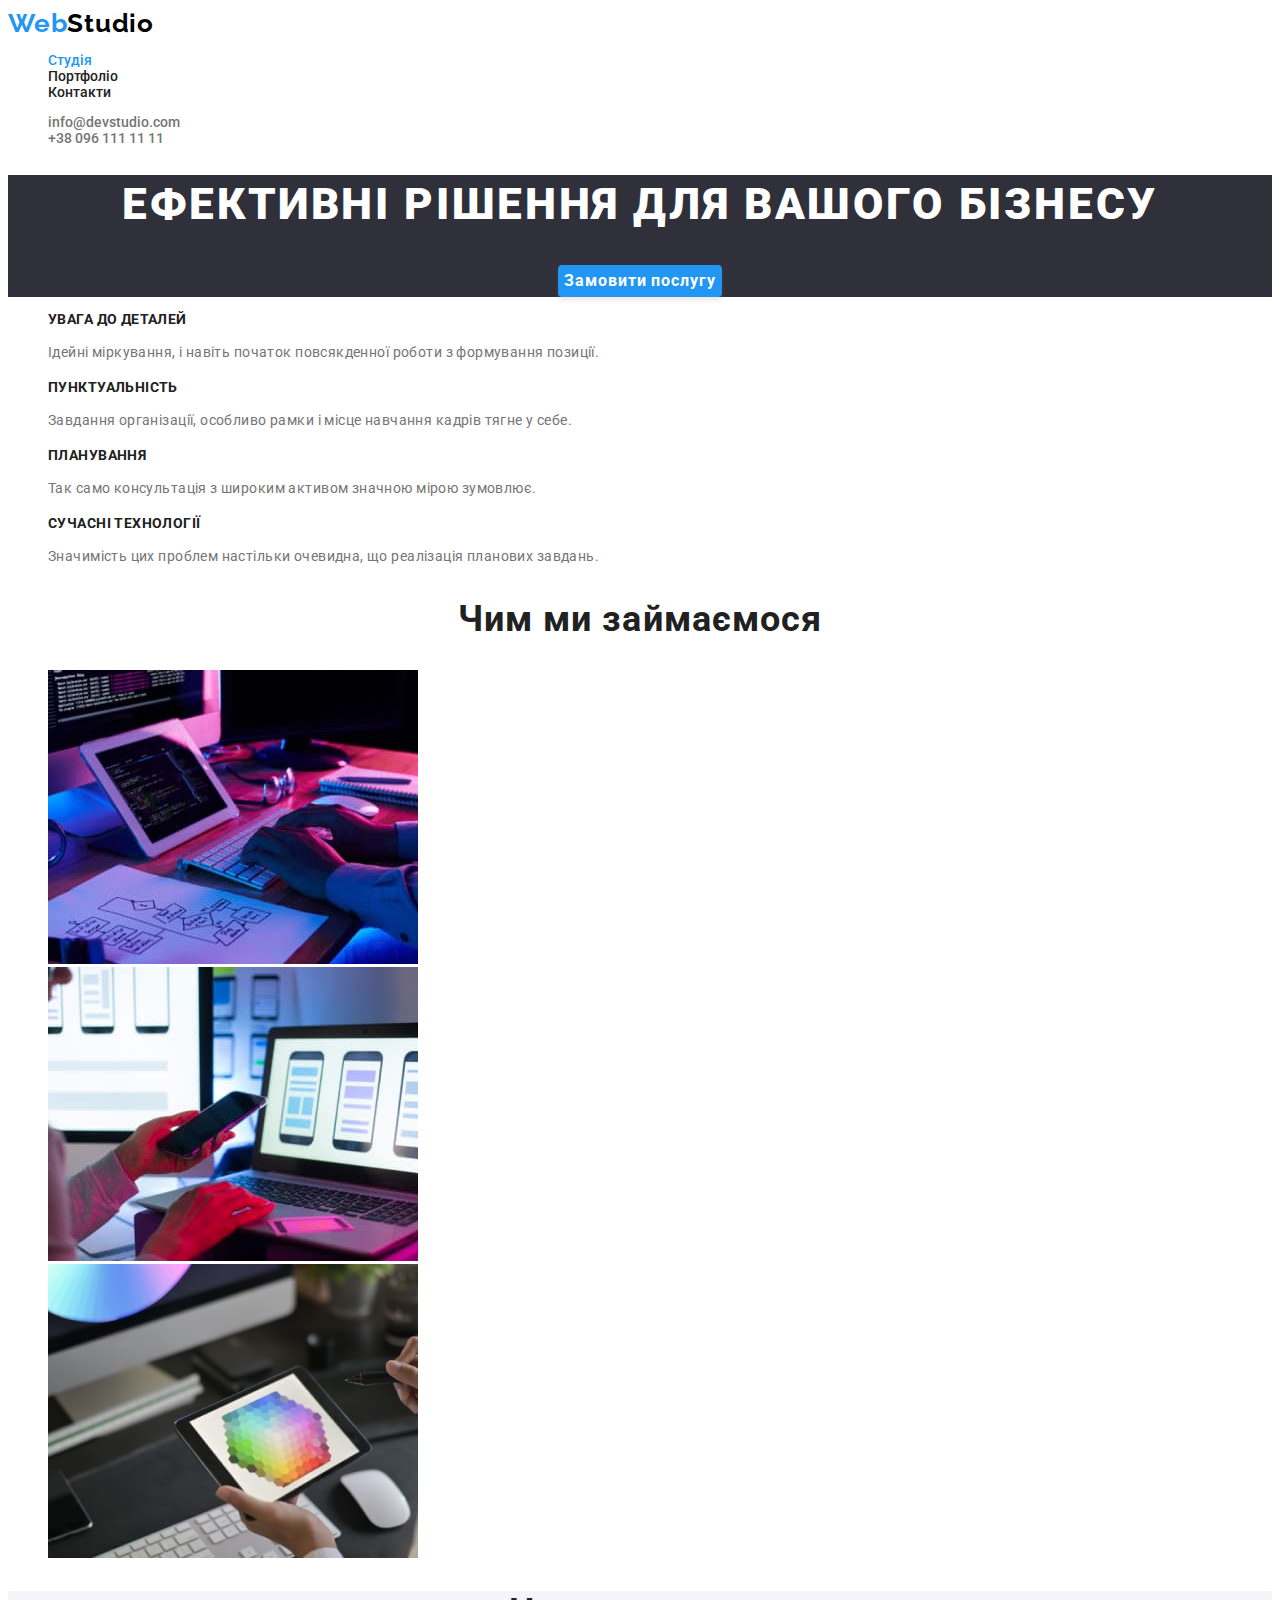
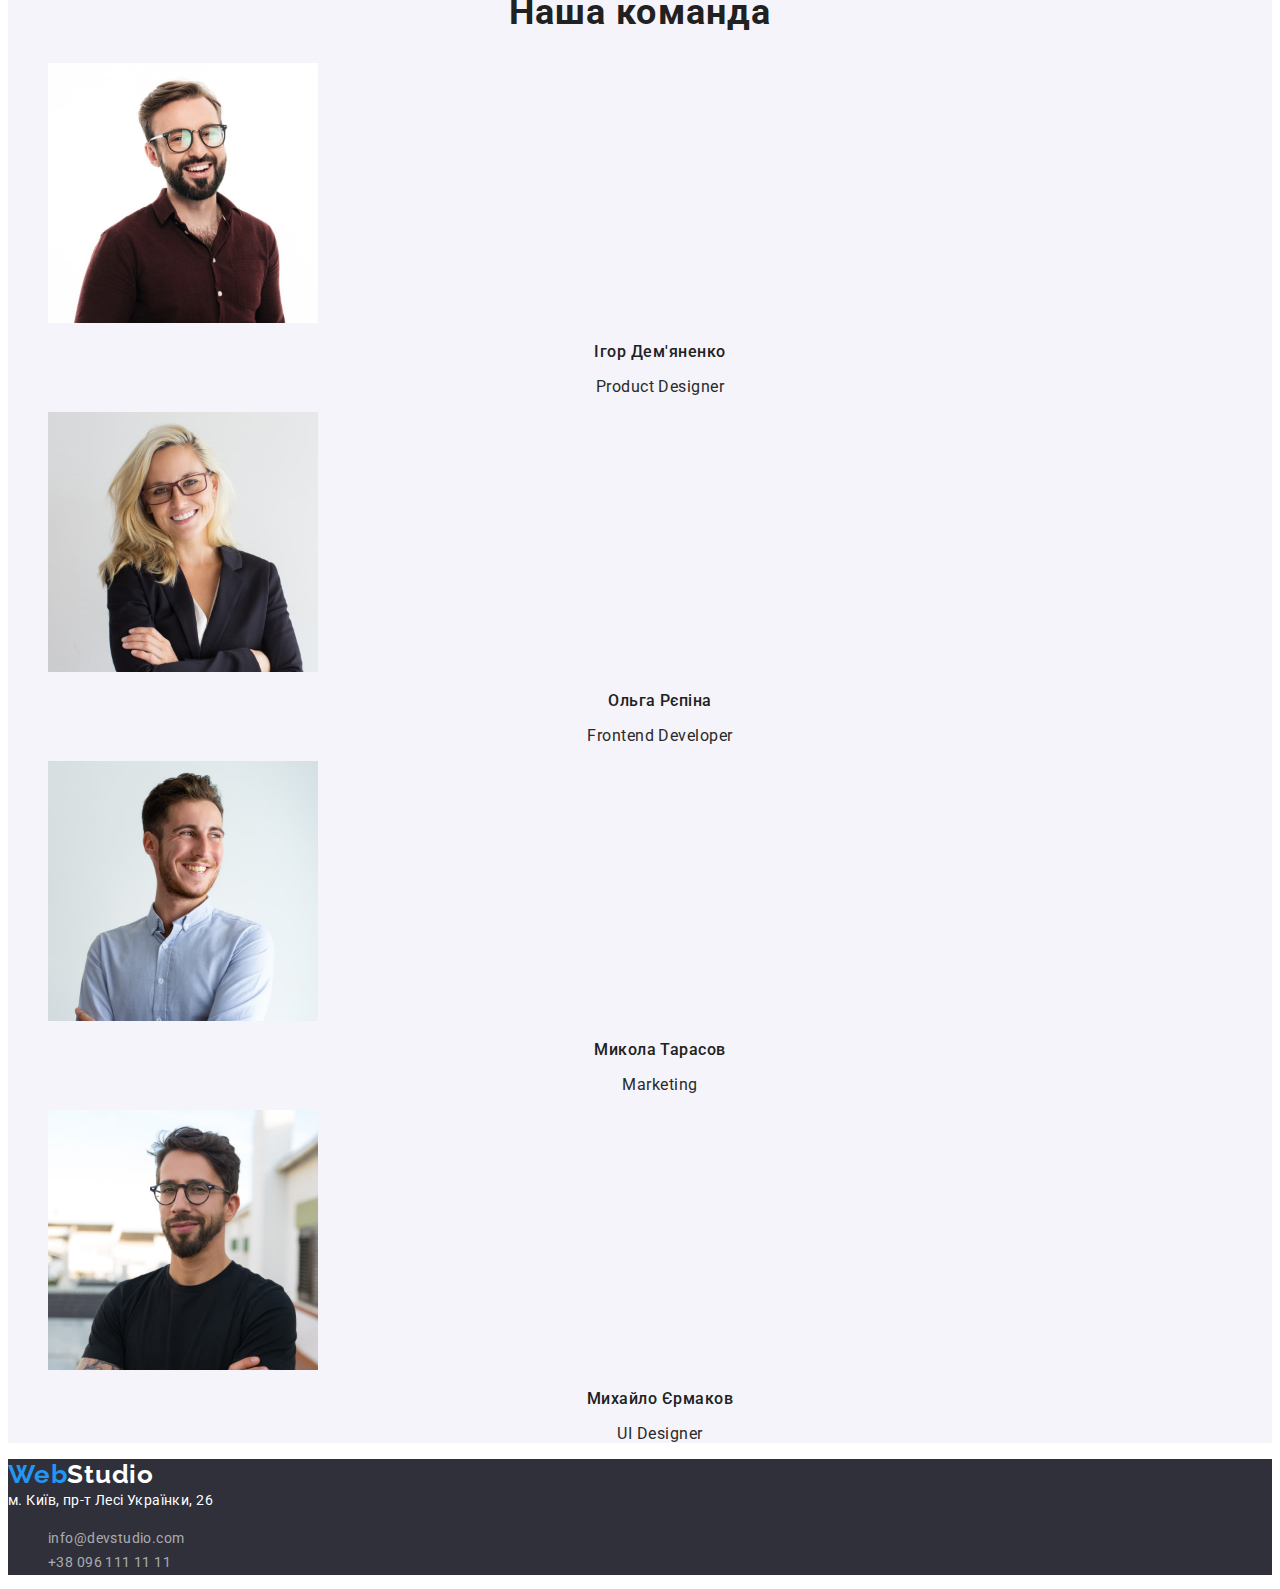
==== commit 3e3b2d95: "Correction 2" ====
--- a/index.html
+++ b/index.html
@@ -15,17 +15,17 @@
 
   <body>
     <header>
-      <a class="logo" href="/"><span class="logo-part">Web</span>Studio</a>
+      <a class="logo" href="./index.html"><span class="logo-part">Web</span>Studio</a>
 
       <nav class="header-nav">
-        <ul class="link">
+        <ul class="list">
           <li><a href="./index.html" class="link current">Студія</a></li>
           <li><a href="./portfolio.html" class="link">Портфоліо</a></li>
           <li><a href="" class="link">Контакти</a></li>
         </ul>
       </nav>
 
-      <ul class="contact link">
+      <ul class="contact list">
         <li><a href="mailto:info@devstudio.com" class="link">info@devstudio.com</a></li>
         <li><a href="tel:+380961111111" class="link">+38 096 111 11 11</a></li>
       </ul>
@@ -38,8 +38,8 @@
       </section>
 
       <section class="features">
-        <h2 class="feature-title">Що виділяє нас серед інших</h2>
-        <ul class="feature-list link">
+        <h2 class="hidden-title">Що виділяє нас серед інших</h2>
+        <ul class="feature-list list">
           <li>
             <h3 class="title">УВАГА ДО ДЕТАЛЕЙ</h3>
             <p class="text">
@@ -67,7 +67,7 @@
 
       <section class="section">
         <h2 class="section-title">Чим ми займаємося</h2>
-        <ul class="link">
+        <ul class="list">
           <li><img src="./images/work1.jpg" alt="Розробка сайтів" width="370" height="294" /></li>
           <li>
             <img
@@ -83,7 +83,7 @@
 
       <section class="command">
         <h2 class="section-title">Наша команда</h2>
-        <ul class="command-list link">
+        <ul class="command-list list">
           <li>
             <img src="./images/pers1.jpg" alt="Людина 1 - чоловік" width="270" height="260" />
             <h3 class="title">Ігор Дем'яненко</h3>
@@ -109,10 +109,10 @@
     </main>
 
     <footer>
-      <a class="logo" href="/"><span class="logo-part">Web</span>Studio</a>
+      <a class="logo" href="./index.html"><span class="logo-part">Web</span>Studio</a>
       <address class="address">
-        <ul class="link">
-          <li>м. Київ, пр-т Лесі Українки, 26</li>
+        м. Київ, пр-т Лесі Українки, 26
+        <ul class="list">
           <li><a href="mailto:info@devstudio.com" class="address link">info@devstudio.com</a></li>
           <li><a href="tel:+380961111111" class="address link">+38 096 111 11 11</a></li>
         </ul>
--- a/css/style.css
+++ b/css/style.css
@@ -16,6 +16,7 @@
   color: var(--c-text);
   background-color: var(--c-backgr-prime);
   font-family: 'Roboto', sans-serif;
+  font-size: 14px;
 }
 
 /* Logo */
@@ -52,7 +53,11 @@
 /* Header */
 
 .link {
+  font-weight: 500;
   text-decoration: none;
+}
+
+.list {
   list-style: none;
 }
 
@@ -81,14 +86,13 @@
 .address {
   color: var(--c-text-invers);
   font-style: normal;
-}
-
-/* .address .text {
-	color: var(--c-text-invers);
-} */
+  line-height: 1.71; /* 24px 171.429% */
+  letter-spacing: 0.42px;
+}
 
 .address.link {
   color: var(--c-text-second);
+  font-weight: 400;
 }
 
 footer {
@@ -101,7 +105,7 @@
   color: var(--c-title);
 }
 
-.feature-title {
+.hidden-title {
   display: none;
 }
 
@@ -111,6 +115,7 @@
   background-color: var(--c-backgr-second);
   border-style: none;
   border-radius: 4px;
+  font-family: 'Roboto', sans-serif;
   font-size: 16px;
   font-weight: 500;
   line-height: 1.63; /* 26px 162.5% */
@@ -159,9 +164,9 @@
 
 .section-title {
   color: var(--c-title);
-  text-align: center;
   font-size: 36px;
   letter-spacing: 1.08px;
+  text-align: center;
 }
 
 .feature-list .title {
@@ -171,7 +176,7 @@
 }
 
 .feature-list .text {
-  font-size: 14px;
+  font-weight: 400;
   line-height: 1.71; /* 24px 171.429% */
   letter-spacing: 0.42px;
 }
@@ -182,14 +187,12 @@
   text-align: center;
   font-size: 16px;
   font-weight: 500;
-  /* line-height: 1.2; */
   letter-spacing: 0.48px;
 }
 
 .command-list .text {
   text-align: center;
   font-size: 16px;
-  /* line-height: 1.2; */
   letter-spacing: 0.48px;
 }
 
@@ -215,4 +218,5 @@
 
 .command {
   background-color: var(--c-backgr-second);
-}
+  color: #2a2a2a;
+}
